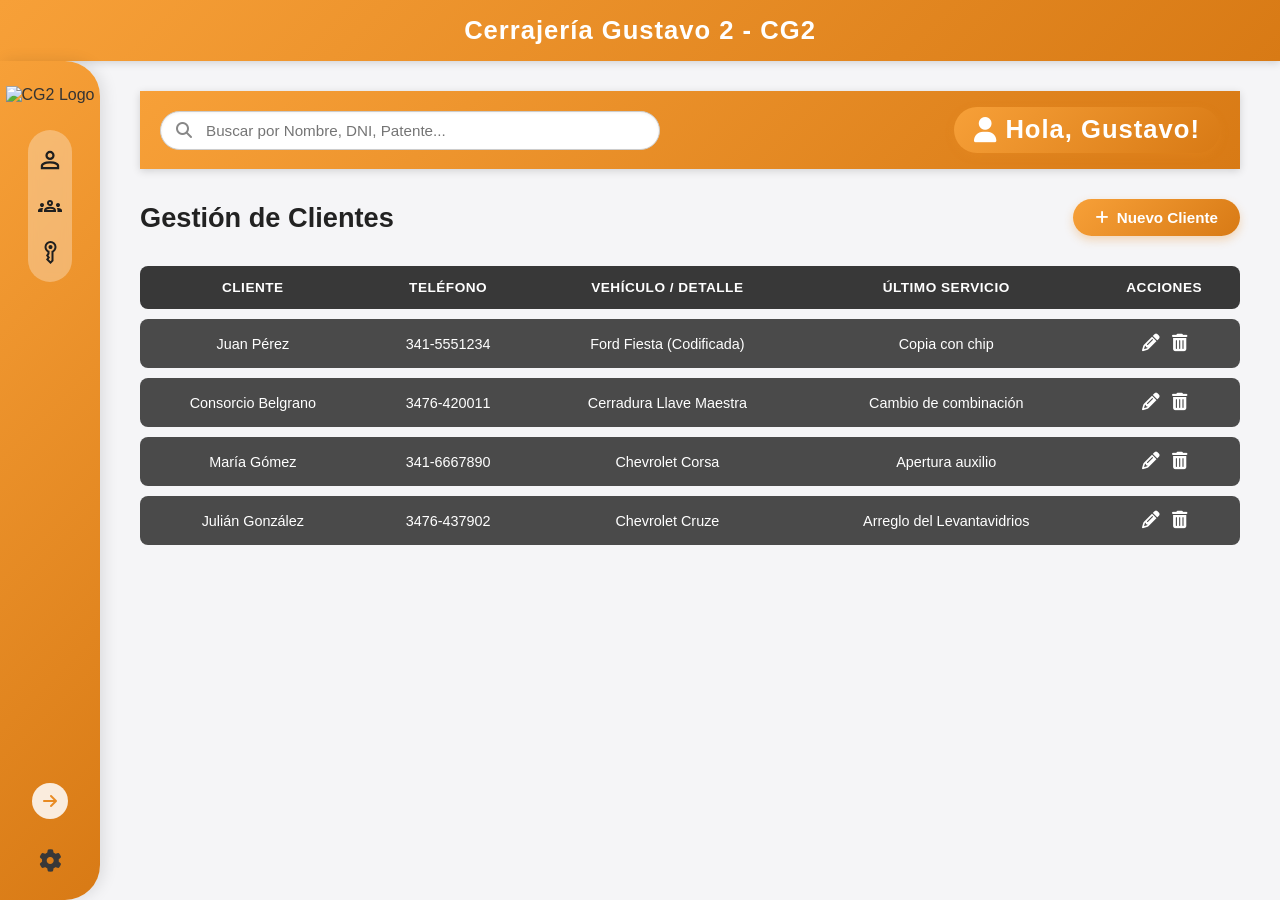
==== index.html @ 42f27be4 "Add files via upload" ====
<!DOCTYPE html>
<html lang="es">
<head>
    <meta charset="UTF-8">
    <meta name="viewport" content="width=device-width, initial-scale=1.0">
    <title>Cerrajería Gustavo 2 - Gestión de Clientes</title>
    <link rel="stylesheet" href="./css/normalize.css">
    <link rel="stylesheet" href="./css/estilos.css">
    <!-- Font Awesome para los íconos de las interfaces -->
    <link rel="stylesheet" href="https://cdnjs.cloudflare.com/ajax/libs/font-awesome/6.4.0/css/all.min.css">
</head>
<body>
    <header>
        Cerrajería Gustavo 2 - CG2
    </header>

    <div class="app-container">
        
        <!-- BARRA LATERAL (SIDEBAR) -->
        <aside class="sidebar">
            <div class="logo-container">
                <img src="./imagenes/logo-cg2.png" alt="CG2 Logo" class="sidebar-logo">
            </div>

            <nav class="sidebar-nav">
                <div class="nav-card">
                    <!-- Carpeta / Inicio: clientes-cg2 -->
                    <a href="./index.html" class="nav-item active" title="Gestión de Clientes">
                        <img src="./imagenes/clientes-cg2.svg" alt="Clientes" class="nav-icon-img">
                    </a>
                    <!-- Personita / Nosotros: nosotros-cg2 -->
                    <a href="./nosotros.html" class="nav-item" title="Nosotros">
                        <img src="./imagenes/nosotros-cg2.svg" alt="Nosotros" class="nav-icon-img">
                    </a>
                    <!-- Candado / Contacto: llave-cg2 -->
                    <a href="./contactenos.html" class="nav-item" title="Contáctenos">
                        <img src="./imagenes/llave-cg2.svg" alt="Contáctenos" class="nav-icon-img">
                    </a>
                </div>
            </nav>

            <a href="#" class="sidebar-arrow">
                <i class="fa-solid fa-arrow-right"></i>
            </a>

            <div class="sidebar-bottom">
                <a href="#" class="settings-btn" title="Configuración">
                    <i class="fa-solid fa-gear"></i>
                </a>
            </div>
        </aside>

        <!-- CONTENIDO PRINCIPAL -->
        <main class="main-content">
            
            <!-- HEADER SUPERIOR CON BUSCADOR Y PERFIL -->
            <header class="top-bar">
                <div class="search-box">
                    <i class="fa-solid fa-magnifying-glass search-icon"></i>
                    <input type="text" id="searchInput" placeholder="Buscar por Nombre, DNI, Patente..." onkeyup="filtrarTabla()">
                </div>

                <div class="user-badge">
                    <i class="fa-solid fa-user user-icon"></i>
                    <span>Hola, Gustavo!</span>
                </div>
            </header>

            <!-- SECCIÓN GESTIÓN DE CLIENTES -->
            <section class="content-body">
                <div class="section-header">
                    <h2>Gestión de Clientes</h2>
                    <button class="btn-primary" onclick="abrirModal('modalNuevo')">
                        <i class="fa-solid fa-plus"></i> Nuevo Cliente
                    </button>
                </div>

                <!-- TABLA DE CLIENTES -->
                <div class="table-container">
                    <table class="tabla-cg2" id="tablaClientes">
                        <thead>
                            <tr>
                                <th>CLIENTE</th>
                                <th>TELÉFONO</th>
                                <th>VEHÍCULO / DETALLE</th>
                                <th>ÚLTIMO SERVICIO</th>
                                <th>ACCIONES</th>
                            </tr>
                        </thead>
                        <tbody>
                            <tr>
                                <td>Juan Pérez</td>
                                <td>341-5551234</td>
                                <td>Ford Fiesta (Codificada)</td>
                                <td>Copia con chip</td>
                                <td class="actions-cell">
                                    <button class="btn-action edit" onclick="abrirModalEditar('Juan Pérez', '341-5551234', 'Ford Fiesta (Codificada)', 'Copia con chip')">
                                        <i class="fa-solid fa-pencil"></i>
                                    </button>
                                    <button class="btn-action delete" onclick="abrirModalEliminar('Juan Pérez')">
                                        <i class="fa-solid fa-trash-can"></i>
                                    </button>
                                </td>
                            </tr>
                            <tr>
                                <td>Consorcio Belgrano</td>
                                <td>3476-420011</td>
                                <td>Cerradura Llave Maestra</td>
                                <td>Cambio de combinación</td>
                                <td class="actions-cell">
                                    <button class="btn-action edit" onclick="abrirModalEditar('Consorcio Belgrano', '3476-420011', 'Cerradura Llave Maestra', 'Cambio de combinación')">
                                        <i class="fa-solid fa-pencil"></i>
                                    </button>
                                    <button class="btn-action delete" onclick="abrirModalEliminar('Consorcio Belgrano')">
                                        <i class="fa-solid fa-trash-can"></i>
                                    </button>
                                </td>
                            </tr>
                            <tr>
                                <td>María Gómez</td>
                                <td>341-6667890</td>
                                <td>Chevrolet Corsa</td>
                                <td>Apertura auxilio</td>
                                <td class="actions-cell">
                                    <button class="btn-action edit" onclick="abrirModalEditar('María Gómez', '341-6667890', 'Chevrolet Corsa', 'Apertura auxilio')">
                                        <i class="fa-solid fa-pencil"></i>
                                    </button>
                                    <button class="btn-action delete" onclick="abrirModalEliminar('María Gómez')">
                                        <i class="fa-solid fa-trash-can"></i>
                                    </button>
                                </td>
                            </tr>
                            <tr>
                                <td>Julián González</td>
                                <td>3476-437902</td>
                                <td>Chevrolet Cruze</td>
                                <td>Arreglo del Levantavidrios</td>
                                <td class="actions-cell">
                                    <button class="btn-action edit" onclick="abrirModalEditar('Julián González', '3476-437902', 'Chevrolet Cruze', 'Arreglo del Levantavidrios')">
                                        <i class="fa-solid fa-pencil"></i>
                                    </button>
                                    <button class="btn-action delete" onclick="abrirModalEliminar('Julián González')">
                                        <i class="fa-solid fa-trash-can"></i>
                                    </button>
                                </td>
                            </tr>
                        </tbody>
                    </table>
                </div>
            </section>
        </main>
    </div>

    <!-- ==================== MODALES EN HTML ==================== -->

    <!-- MODAL 1: NUEVO CLIENTE -->
    <div class="modal-overlay" id="modalNuevo">
        <div class="modal-card">
            <h3>Nuevo Cliente</h3>
            <form id="formNuevoCliente" onsubmit="return validarNuevoCliente(event)">
                <div class="form-group">
                    <label>Nombre y Apellido*</label>
                    <input type="text" id="nuevoNombre" placeholder="Julián González">
                    <span class="error-msg" id="errNuevoNombre">*Campo obligatorio</span>
                </div>

                <div class="form-group">
                    <label>Teléfono*</label>
                    <input type="text" id="nuevoTelefono" placeholder="3476-437902">
                    <span class="error-msg" id="errNuevoTelefono">*Campo obligatorio</span>
                </div>

                <div class="form-group">
                    <label>Vehículo / Detalle*</label>
                    <input type="text" id="nuevoVehiculo" placeholder="Chevrolet Cruze">
                    <span class="error-msg" id="errNuevoVehiculo">*Campo obligatorio</span>
                </div>

                <div class="form-group">
                    <label>Último Servicio*</label>
                    <input type="text" id="nuevoServicio" placeholder="Arreglo del Levantavidrios">
                    <span class="error-msg" id="errNuevoServicio">*Campo obligatorio</span>
                </div>

                <p class="modal-footer-note">*Campo obligatorio</p>

                <div class="modal-actions">
                    <button type="submit" class="btn-modal btn-save">Guardar</button>
                    <button type="button" class="btn-modal btn-cancel" onclick="cerrarModal('modalNuevo')">Cancelar</button>
                </div>
            </form>
        </div>
    </div>

    <!-- MODAL 2: MODIFICAR CLIENTE -->
    <div class="modal-overlay" id="modalEditar">
        <div class="modal-card">
            <h3>Modificar Cliente</h3>
            <form id="formEditarCliente" onsubmit="return validarEditarCliente(event)">
                <div class="form-group">
                    <label>Nombre y Apellido*</label>
                    <input type="text" id="editNombre">
                    <span class="error-msg" id="errEditNombre">*Campo obligatorio</span>
                </div>

                <div class="form-group">
                    <label>Teléfono*</label>
                    <input type="text" id="editTelefono">
                    <span class="error-msg" id="errEditTelefono">*Número inválido</span>
                </div>

                <div class="form-group">
                    <label>Vehículo / Detalle*</label>
                    <input type="text" id="editVehiculo">
                    <span class="error-msg" id="errEditVehiculo">*Campo obligatorio</span>
                </div>

                <div class="form-group">
                    <label>Último Servicio*</label>
                    <input type="text" id="editServicio">
                    <span class="error-msg" id="errEditServicio">*Campo obligatorio</span>
                </div>

                <p class="modal-footer-note">*Campo obligatorio</p>

                <div class="modal-actions">
                    <button type="submit" class="btn-modal btn-save">Guardar</button>
                    <button type="button" class="btn-modal btn-cancel" onclick="cerrarModal('modalEditar')">Cancelar</button>
                </div>
            </form>
        </div>
    </div>

    <!-- MODAL 3: ELIMINAR CLIENTE -->
    <div class="modal-overlay" id="modalEliminar">
        <div class="modal-card modal-delete-card">
            <h3>Eliminar Cliente</h3>
            <p class="delete-confirm-text">¿Seguro que deseas dar de baja al cliente <strong id="deleteNombreCliente"></strong>?</p>
            <div class="modal-actions">
                <button type="button" class="btn-modal btn-save" onclick="confirmarEliminar()">Eliminar</button>
                <button type="button" class="btn-modal btn-cancel" onclick="cerrarModal('modalEliminar')">Cancelar</button>
            </div>
        </div>
    </div>

    <script src="./js/scripts.js"></script>
</body>
</html>
---- css/estilos.css ----
/* ==========================================================================
   CERRAJERÍA GUSTAVO 2 (CG2) - HOJA DE ESTILOS GENERAL
   ========================================================================== */

:root {
    --color-orange-main: #e88b23;
    --color-orange-gradient: linear-gradient(135deg, #f7a038 0%, #d87a15 100%);
    --color-dark-bg: #383838;
    --color-card-bg: #4a4a4a;
    --color-text-white: #ffffff;
    --color-btn-green: #7ad151;
    --color-btn-red: #f85353;
    --color-bg-light: #f5f5f7;
    --font-family: 'Segoe UI', Tahoma, Geneva, Verdana, sans-serif;
}

* {
    box-sizing: border-box;
    margin: 0;
    padding: 0;
}

body {
    font-family: var(--font-family);
    background-color: var(--color-bg-light);
    color: #333;
    min-height: 100vh;
    display: flex;
    flex-direction: column;
}

/* ==========================================================================
   HEADER Y MENÚ DE NAVEGACIÓN SUPERIOR (Agregado en los HTMLs)
   ========================================================================== */

header {
    background: var(--color-orange-gradient);
    color: var(--color-text-white);
    text-align: center;
    padding: 16px 20px;
    font-size: 1.6rem;
    font-weight: bold;
    letter-spacing: 1px;
    box-shadow: 0 2px 8px rgba(0, 0, 0, 0.15);
}

.menu {
    background-color: var(--color-dark-bg);
    padding: 10px 0;
    box-shadow: 0 4px 6px rgba(0, 0, 0, 0.1);
}

.contenedor {
    max-width: 1200px;
    margin: 0 auto;
    padding: 0 20px;
}

.menu-flex {
    list-style: none;
    display: flex;
    justify-content: center;
    gap: 25px;
}

.menu-flex a {
    color: var(--color-text-white);
    text-decoration: none;
    font-weight: 600;
    font-size: 1rem;
    padding: 6px 16px;
    border-radius: 20px;
    transition: all 0.3s ease;
}

.menu-flex a:hover {
    background-color: var(--color-orange-main);
    color: #fff;
}

/* ==========================================================================
   ESTRUCTURA DE APLICACIÓN (SIDEBAR + CONTENIDO PRINCIPAL)
   ========================================================================== */

.app-container {
    display: flex;
    flex: 1;
    min-height: calc(100vh - 120px);
}

/* Barra lateral naranja (Sidebar CG2) */
.sidebar {
    width: 100px;
    background: var(--color-orange-gradient);
    border-top-right-radius: 35px;
    border-bottom-right-radius: 35px;
    display: flex;
    flex-direction: column;
    align-items: center;
    padding: 25px 0;
    position: relative;
    box-shadow: 4px 0 15px rgba(0, 0, 0, 0.1);
}

.logo-container {
    margin-bottom: 25px;
}

.sidebar-logo {
    width: 60px;
    height: auto;
}

.sidebar-nav {
    width: 100%;
    display: flex;
    justify-content: center;
}

.nav-card {
    background: rgba(255, 255, 255, 0.3);
    backdrop-filter: blur(5px);
    border-radius: 30px;
    padding: 18px 10px;
    display: flex;
    flex-direction: column;
    gap: 22px;
    align-items: center;
}

.nav-item {
    color: var(--color-dark-bg);
    font-size: 1.5rem;
    transition: transform 0.2s, color 0.2s;
    text-decoration: none;
}

.nav-item.active,
.nav-item:hover {
    color: #fff;
    transform: scale(1.15);
}

.sidebar-arrow {
    background-color: rgba(255, 255, 255, 0.85);
    color: var(--color-orange-main);
    width: 36px;
    height: 36px;
    border-radius: 50%;
    display: flex;
    align-items: center;
    justify-content: center;
    margin-top: auto;
    margin-bottom: 20px;
    text-decoration: none;
    font-size: 1rem;
    transition: all 0.3s ease;
}

.sidebar-arrow:hover {
    background-color: #fff;
    transform: translateX(3px);
}

.sidebar-bottom {
    margin-top: 10px;
}

.settings-btn {
    color: var(--color-dark-bg);
    font-size: 1.4rem;
    text-decoration: none;
    transition: color 0.3s ease;
}

.settings-btn:hover {
    color: #fff;
}

/* Área de Contenido Principal */
.main-content {
    flex: 1;
    padding: 30px 40px;
    display: flex;
    flex-direction: column;
}

/* Header superior interno (Buscador + Usuario) */
.top-bar {
    display: flex;
    justify-content: space-between;
    align-items: center;
    margin-bottom: 30px;
}

.search-box {
    position: relative;
    width: 55%;
    max-width: 500px;
}

.search-icon {
    position: absolute;
    left: 16px;
    top: 50%;
    transform: translateY(-50%);
    color: #888;
    font-size: 1rem;
}

.search-box input {
    width: 100%;
    padding: 10px 20px 10px 45px;
    border: 1px solid #ccc;
    border-radius: 25px;
    outline: none;
    font-size: 0.95rem;
    background: #fff;
    box-shadow: inset 0 1px 3px rgba(0, 0, 0, 0.05);
}

.user-badge {
    background: var(--color-orange-gradient);
    color: #fff;
    padding: 8px 20px;
    border-radius: 25px;
    display: flex;
    align-items: center;
    gap: 8px;
    font-weight: 600;
    box-shadow: 0 3px 8px rgba(232, 139, 35, 0.3);
}

/* ==========================================================================
   SECCIÓN Y TABLA GESTIÓN DE CLIENTES (index.html)
   ========================================================================== */

.content-body {
    flex: 1;
}

.section-header {
    display: flex;
    justify-content: space-between;
    align-items: center;
    margin-bottom: 20px;
}

.section-header h2 {
    font-size: 1.7rem;
    font-weight: 700;
    color: #222;
}

.btn-primary {
    background: var(--color-orange-gradient);
    color: #fff;
    border: none;
    padding: 10px 22px;
    border-radius: 25px;
    font-size: 0.95rem;
    font-weight: 600;
    cursor: pointer;
    display: flex;
    align-items: center;
    gap: 8px;
    box-shadow: 0 4px 10px rgba(232, 139, 35, 0.3);
    transition: transform 0.2s, box-shadow 0.2s;
}

.btn-primary:hover {
    transform: translateY(-2px);
    box-shadow: 0 6px 14px rgba(232, 139, 35, 0.4);
}

.table-container {
    overflow-x: auto;
}

.tabla-cg2 {
    width: 100%;
    border-collapse: separate;
    border-spacing: 0 10px;
}

.tabla-cg2 th {
    background-color: var(--color-dark-bg);
    color: var(--color-text-white);
    padding: 14px;
    text-align: center;
    font-size: 0.85rem;
    font-weight: 700;
    letter-spacing: 0.5px;
}

.tabla-cg2 th:first-child { border-top-left-radius: 8px; border-bottom-left-radius: 8px; }
.tabla-cg2 th:last-child { border-top-right-radius: 8px; border-bottom-right-radius: 8px; }

.tabla-cg2 td {
    background-color: var(--color-card-bg);
    color: var(--color-text-white);
    padding: 14px;
    text-align: center;
    font-size: 0.9rem;
}

.tabla-cg2 tr td:first-child { border-top-left-radius: 8px; border-bottom-left-radius: 8px; }
.tabla-cg2 tr td:last-child { border-top-right-radius: 8px; border-bottom-right-radius: 8px; }

.actions-cell {
    display: flex;
    justify-content: center;
    gap: 12px;
}

.btn-action {
    background: none;
    border: none;
    color: var(--color-text-white);
    font-size: 1.1rem;
    cursor: pointer;
    transition: color 0.2s, transform 0.2s;
}

.btn-action:hover {
    transform: scale(1.2);
}

.btn-action.edit:hover { color: #f7a038; }
.btn-action.delete:hover { color: var(--color-btn-red); }

/* ==========================================================================
   VENTANAS MODALES (NUEVO, EDITAR, ELIMINAR CLIENTE)
   ========================================================================== */

.modal-overlay {
    position: fixed;
    top: 0;
    left: 0;
    width: 100vw;
    height: 100vh;
    background: rgba(0, 0, 0, 0.4);
    display: none;
    align-items: center;
    justify-content: center;
    z-index: 999;
}

.modal-overlay.active {
    display: flex;
}

.modal-card {
    background: linear-gradient(180deg, #e6e6e6 0%, #cccccc 100%);
    border: 3px solid #111;
    border-radius: 25px;
    width: 100%;
    max-width: 480px;
    padding: 25px 35px;
    box-shadow: 0 10px 30px rgba(0, 0, 0, 0.3);
}

.modal-card h3 {
    text-align: center;
    font-size: 1.6rem;
    font-weight: 800;
    margin-bottom: 20px;
    color: #111;
}

.form-group {
    margin-bottom: 12px;
}

.form-group label {
    display: block;
    font-size: 0.8rem;
    font-weight: 700;
    margin-bottom: 4px;
    color: #222;
}

.form-group input {
    width: 100%;
    padding: 8px 14px;
    border-radius: 20px;
    border: 1px solid #aaa;
    outline: none;
    background: #e8e8e8;
    font-size: 0.9rem;
}

.form-group input.error {
    border: 1.5px solid var(--color-btn-red);
}

.error-msg {
    display: none;
    color: var(--color-btn-red);
    font-size: 0.75rem;
    font-weight: bold;
    margin-top: 3px;
    margin-left: 10px;
}

.modal-footer-note {
    font-size: 0.75rem;
    font-weight: bold;
    color: #444;
    margin-top: 8px;
}

.modal-actions {
    display: flex;
    justify-content: space-around;
    margin-top: 20px;
}

.btn-modal {
    border: none;
    padding: 10px 30px;
    border-radius: 25px;
    font-size: 1rem;
    font-weight: 700;
    cursor: pointer;
    color: #fff;
    transition: transform 0.2s, opacity 0.2s;
}

.btn-save { background-color: var(--color-btn-green); }
.btn-cancel { background-color: var(--color-btn-red); }

.btn-modal:hover {
    transform: translateY(-2px);
    opacity: 0.9;
}

/* Modal Eliminar Especial Naranja Flotante */
.modal-delete-card {
    background: var(--color-orange-gradient);
    border: 2px solid #333;
    text-align: center;
}

.modal-delete-card h3 { color: #111; }

.delete-confirm-text {
    font-size: 1.1rem;
    color: #111;
    margin: 15px 0 25px;
}

/* ==========================================================================
   ESTILOS DE NOSOTROS (nosotros.html)
   ========================================================================== */

.info-card-cg2 {
    background: #fff;
    border-radius: 15px;
    padding: 30px;
    box-shadow: 0 4px 15px rgba(0, 0, 0, 0.05);
}

.info-block h3 {
    color: var(--color-orange-main);
    margin-bottom: 15px;
    font-size: 1.3rem;
}

.info-block p {
    line-height: 1.6;
    margin-bottom: 12px;
    color: #444;
}

.divider-cg2 {
    border: 0;
    height: 1px;
    background: #eee;
    margin: 25px 0;
}

.dl-cg2 dt {
    font-weight: 700;
    color: var(--color-dark-bg);
    margin-top: 10px;
}

.dl-cg2 dd {
    margin-left: 0;
    margin-bottom: 10px;
    color: #666;
}

/* ==========================================================================
   ESTILOS DE CONTACTO (contactenos.html)
   ========================================================================== */

.contact-card-cg2 {
    background: #fff;
    border-radius: 15px;
    padding: 25px 35px;
    box-shadow: 0 4px 15px rgba(0, 0, 0, 0.05);
}

.fieldset-cg2 {
    border: 1px solid #ddd;
    border-radius: 12px;
    padding: 20px 25px;
}

.legend-cg2 {
    font-weight: bold;
    color: var(--color-orange-main);
    padding: 0 10px;
}

.tabla-formulario-cg2 {
    width: 100%;
    border-collapse: collapse;
}

.tabla-formulario-cg2 td {
    padding: 8px 10px;
    vertical-align: middle;
}

.tabla-formulario-cg2 td:first-child {
    width: 25%;
    font-weight: 600;
    color: #444;
}

.input-cg2-form,
.select-cg2-form,
.textarea-cg2-form {
    width: 100%;
    padding: 8px 14px;
    border: 1px solid #ccc;
    border-radius: 8px;
    font-size: 0.9rem;
    outline: none;
}

.textarea-cg2-form {
    height: 80px;
    resize: vertical;
}

.radio-group-cg2 {
    display: flex;
    gap: 15px;
}

.form-buttons-cell {
    text-align: center;
    padding-top: 15px !important;
}

.form-note-cg2 {
    font-size: 0.8rem;
    color: #777;
    margin-top: 10px;
}

/* ==========================================================================
   ESTILOS DE LOGIN Y REGISTRO (login.html Y registro.html)
   ========================================================================== */

.login-body {
    background-color: #f0f0f0;
}

.login-container {
    display: flex;
    max-width: 900px;
    margin: 40px auto;
    background: #fff;
    border-radius: 25px;
    overflow: hidden;
    box-shadow: 0 10px 25px rgba(0, 0, 0, 0.15);
}

.login-left-panel {
    flex: 1;
    background: var(--color-orange-gradient);
    padding: 35px;
    color: #fff;
    display: flex;
    flex-direction: column;
    justify-content: space-between;
}

.brand-header {
    display: flex;
    align-items: center;
    gap: 10px;
}

.brand-logo { width: 40px; }

.brand-url {
    font-size: 0.8rem;
    font-weight: bold;
    letter-spacing: 0.5px;
}

.hero-subtitle {
    font-style: italic;
    font-size: 0.9rem;
    margin-bottom: 8px;
}

.hero-title {
    font-size: 2rem;
    font-weight: 800;
    line-height: 1.2;
}

.decorative-circle {
    width: 40px;
    height: 40px;
    background: rgba(255, 255, 255, 0.85);
    color: var(--color-orange-main);
    border-radius: 50%;
    display: flex;
    align-items: center;
    justify-content: center;
    align-self: flex-end;
}

.login-right-panel {
    flex: 1;
    padding: 45px 35px;
}

.login-welcome {
    text-align: center;
    font-size: 1.7rem;
    color: var(--color-orange-main);
    font-weight: 800;
    margin-bottom: 25px;
}

.form-group-cg2 {
    margin-bottom: 18px;
}

.form-group-cg2 label {
    display: block;
    font-weight: 700;
    font-size: 0.85rem;
    color: var(--color-btn-red);
    margin-bottom: 4px;
}

.input-cg2 {
    width: 100%;
    padding: 10px 18px;
    border-radius: 25px;
    border: 1px solid #ccc;
    outline: none;
    font-size: 0.9rem;
}

.form-check-cg2 {
    display: flex;
    align-items: center;
    gap: 8px;
    margin-bottom: 15px;
    font-size: 0.85rem;
    color: #666;
}

.btn-ingresar {
    width: 100%;
    background-color: #a66a28;
    color: #fff;
    border: none;
    padding: 11px;
    border-radius: 25px;
    font-weight: bold;
    font-size: 0.95rem;
    cursor: pointer;
    margin-top: 10px;
}

.divider-container {
    text-align: center;
    margin: 20px 0 15px;
    border-bottom: 1px solid #ddd;
    line-height: 0.1em;
}

.divider-container span {
    background: #fff;
    padding: 0 10px;
    color: #888;
    font-size: 0.8rem;
}

.social-login {
    display: flex;
    justify-content: center;
    gap: 12px;
}

.social-btn {
    width: 55px;
    height: 32px;
    border: 1px solid #ccc;
    border-radius: 20px;
    display: flex;
    align-items: center;
    justify-content: center;
    color: #333;
    text-decoration: none;
}

.text-orange {
    color: var(--color-orange-main);
    text-decoration: none;
}

/* ==========================================================================
   FOOTER
   ========================================================================== */

footer {
    background-color: #222;
    color: #aaa;
    text-align: center;
    padding: 14px 0;
    font-size: 0.85rem;
    margin-top: auto;
}
.nav-icon-img {
    width: 24px;
    height: 24px;
    object-fit: contain;
    display: block;
}
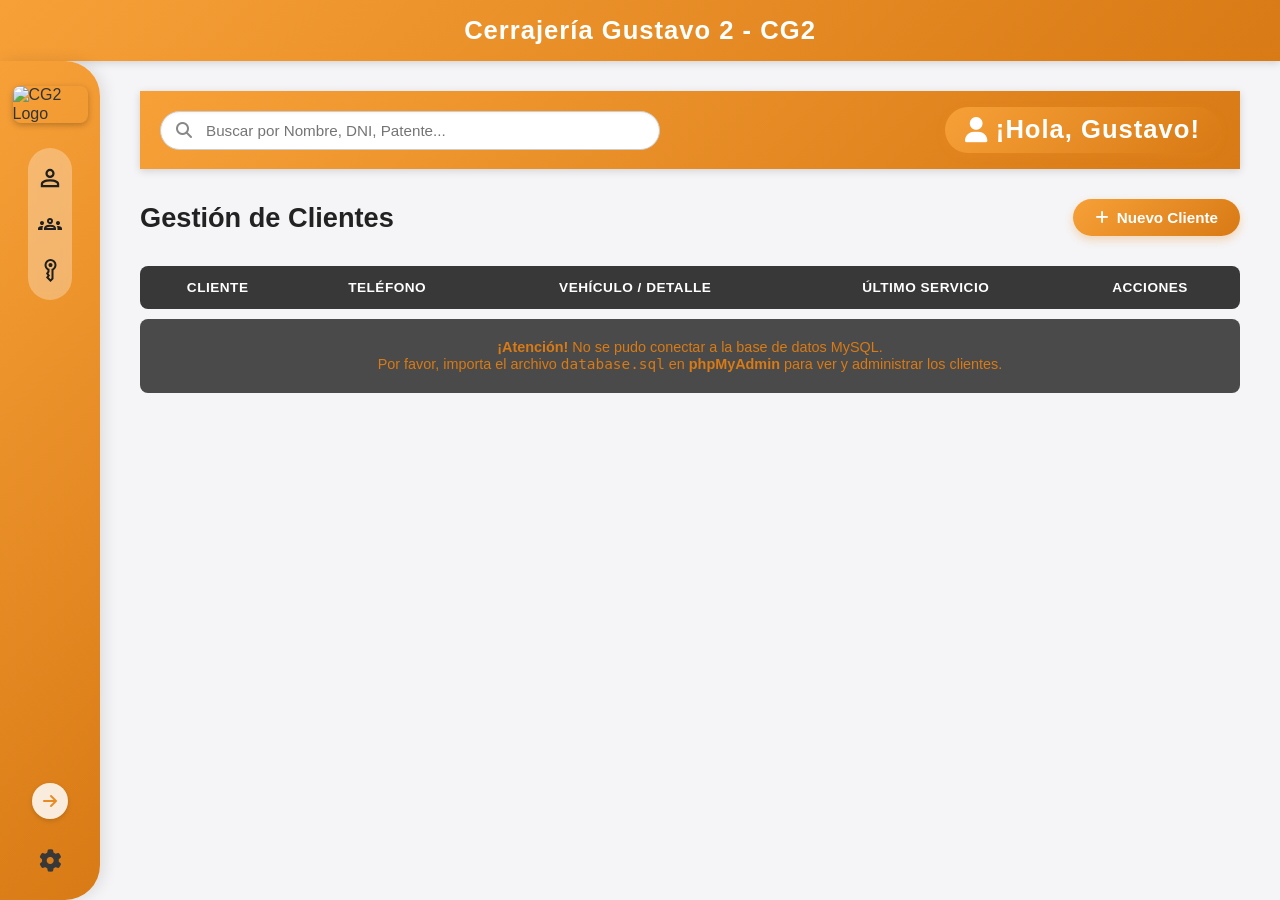
==== commit ecd1b2bc: "Add files via upload" ====
--- a/index.html
+++ b/index.html
@@ -19,7 +19,7 @@
         <!-- BARRA LATERAL (SIDEBAR) -->
         <aside class="sidebar">
             <div class="logo-container">
-                <img src="./imagenes/logo-cg2.png" alt="CG2 Logo" class="sidebar-logo">
+                <img src="./api/logo.php" alt="CG2 Logo" class="sidebar-logo">
             </div>
 
             <nav class="sidebar-nav">
@@ -39,9 +39,10 @@
                 </div>
             </nav>
 
-            <a href="#" class="sidebar-arrow">
+            <!-- Flecha de adorno estilizada (diseño visual de la página) -->
+            <div class="sidebar-arrow" title="Cerrajería Gustavo 2" aria-hidden="true">
                 <i class="fa-solid fa-arrow-right"></i>
-            </a>
+            </div>
 
             <div class="sidebar-bottom">
                 <a href="#" class="settings-btn" title="Configuración">
@@ -60,10 +61,11 @@
                     <input type="text" id="searchInput" placeholder="Buscar por Nombre, DNI, Patente..." onkeyup="filtrarTabla()">
                 </div>
 
-                <div class="user-badge">
+                <!-- Botón de usuario para ingresar al login o registro -->
+                <a href="./login.html" class="user-badge" title="Iniciar sesión o Registrarse">
                     <i class="fa-solid fa-user user-icon"></i>
-                    <span>Hola, Gustavo!</span>
-                </div>
+                    <span>¡Hola, Gustavo!</span>
+                </a>
             </header>
 
             <!-- SECCIÓN GESTIÓN DE CLIENTES -->
@@ -87,7 +89,7 @@
                                 <th>ACCIONES</th>
                             </tr>
                         </thead>
-                        <tbody>
+                        <tbody id="tablaClientesBody">
                             <tr>
                                 <td>Juan Pérez</td>
                                 <td>341-5551234</td>
@@ -197,6 +199,7 @@
         <div class="modal-card">
             <h3>Modificar Cliente</h3>
             <form id="formEditarCliente" onsubmit="return validarEditarCliente(event)">
+                <input type="hidden" id="editId">
                 <div class="form-group">
                     <label>Nombre y Apellido*</label>
                     <input type="text" id="editNombre">
--- a/css/estilos.css
+++ b/css/estilos.css
@@ -107,8 +107,12 @@
 }
 
 .sidebar-logo {
-    width: 60px;
+    width: 75px;
+    max-width: 80px;
     height: auto;
+    border-radius: 8px;
+    box-shadow: 0 2px 6px rgba(0, 0, 0, 0.25);
+    display: block;
 }
 
 .sidebar-nav {
@@ -152,14 +156,11 @@
     justify-content: center;
     margin-top: auto;
     margin-bottom: 20px;
-    text-decoration: none;
     font-size: 1rem;
-    transition: all 0.3s ease;
-}
-
-.sidebar-arrow:hover {
-    background-color: #fff;
-    transform: translateX(3px);
+    cursor: default;
+    pointer-events: none;
+    user-select: none;
+    box-shadow: 0 2px 5px rgba(0, 0, 0, 0.15);
 }
 
 .sidebar-bottom {
@@ -229,6 +230,20 @@
     gap: 8px;
     font-weight: 600;
     box-shadow: 0 3px 8px rgba(232, 139, 35, 0.3);
+    text-decoration: none;
+    cursor: pointer;
+    transition: transform 0.2s, box-shadow 0.2s, filter 0.2s;
+}
+
+.user-badge:hover {
+    transform: translateY(-2px);
+    box-shadow: 0 5px 12px rgba(232, 139, 35, 0.45);
+    filter: brightness(1.08);
+    color: #fff;
+}
+
+.user-badge:active {
+    transform: translateY(0);
 }
 
 /* ==========================================================================
@@ -597,7 +612,12 @@
     gap: 10px;
 }
 
-.brand-logo { width: 40px; }
+.brand-logo { 
+    width: 65px; 
+    height: auto;
+    border-radius: 6px;
+    box-shadow: 0 2px 5px rgba(0, 0, 0, 0.2);
+}
 
 .brand-url {
     font-size: 0.8rem;
